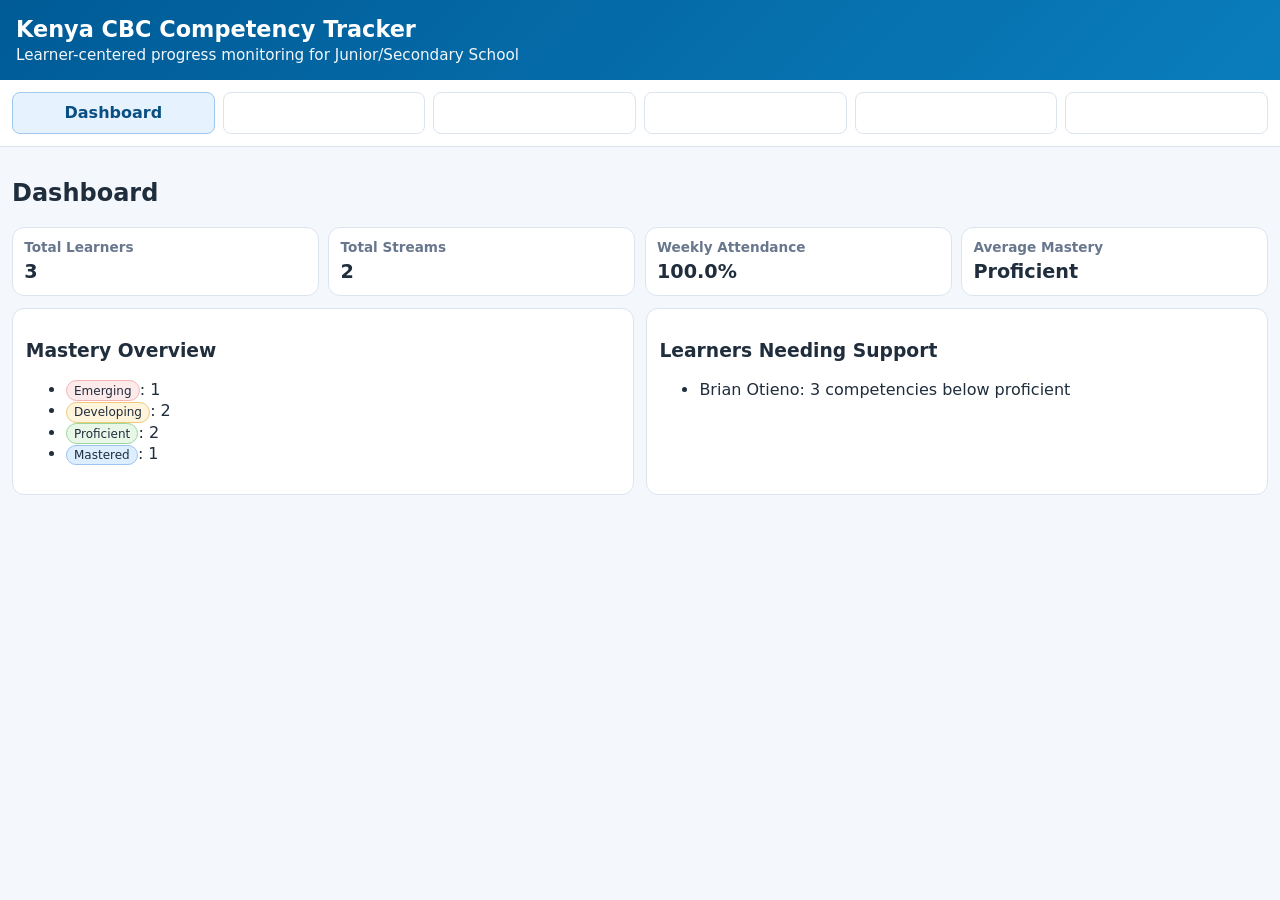
==== index.html @ 10948825 "Build offline Kenya CBC competency tracker web app" ====
<!DOCTYPE html>
<html lang="en">
<head>
  <meta charset="UTF-8" />
  <meta name="viewport" content="width=device-width, initial-scale=1.0" />
  <title>CBC Competency Tracker - Kenya</title>
  <link rel="stylesheet" href="styles.css" />
</head>
<body>
  <header class="app-header">
    <h1>Kenya CBC Competency Tracker</h1>
    <p class="subheading">Learner-centered progress monitoring for Junior/Secondary School</p>
  </header>

  <nav class="top-nav" aria-label="Main navigation">
    <button class="nav-btn active" data-target="dashboard">Dashboard</button>
    <button class="nav-btn" data-target="learners">Learners</button>
    <button class="nav-btn" data-target="attendance">Attendance</button>
    <button class="nav-btn" data-target="assessments">Assessments</button>
    <button class="nav-btn" data-target="reports">Reports</button>
    <button class="nav-btn" data-target="backup">Backup</button>
  </nav>

  <main>
    <section id="dashboard" class="panel active">
      <h2>Dashboard</h2>
      <div class="stat-grid">
        <article class="stat-card"><h3>Total Learners</h3><p id="statLearners">0</p></article>
        <article class="stat-card"><h3>Total Streams</h3><p id="statStreams">0</p></article>
        <article class="stat-card"><h3>Weekly Attendance</h3><p id="statWeeklyAttendance">0%</p></article>
        <article class="stat-card"><h3>Average Mastery</h3><p id="statMastery">N/A</p></article>
      </div>
      <div class="two-col">
        <article class="card">
          <h3>Mastery Overview</h3>
          <ul id="masteryOverview"></ul>
        </article>
        <article class="card">
          <h3>Learners Needing Support</h3>
          <ul id="supportAlerts"></ul>
        </article>
      </div>
    </section>

    <section id="learners" class="panel">
      <h2>Learner Records</h2>
      <form id="learnerForm" class="card form-grid">
        <input type="hidden" id="learnerId" />
        <label>Admission Number<input required id="admissionNumber" /></label>
        <label>Full Name<input required id="fullName" /></label>
        <label>Date of Birth<input type="date" id="dob" /></label>
        <label>Gender
          <select id="gender">
            <option>Female</option>
            <option>Male</option>
            <option>Prefer not to say</option>
          </select>
        </label>
        <label>Grade/Class<input id="grade" placeholder="e.g., Grade 8" /></label>
        <label>Stream<input id="stream" placeholder="e.g., North" /></label>
        <label>Guardian Phone<input id="guardianPhone" /></label>
        <label>Guardian Email<input type="email" id="guardianEmail" /></label>
        <label class="full">Learner Notes<textarea id="notes" placeholder="Support needs and strengths"></textarea></label>
        <label class="full checkbox"><input type="checkbox" id="consent" required /> Parent/Guardian consent for data use</label>
        <div class="actions full">
          <button type="submit">Save Learner</button>
          <button type="button" id="resetLearnerForm" class="secondary">Clear</button>
        </div>
      </form>

      <div class="card">
        <div class="filters">
          <label>Search<input id="learnerSearch" placeholder="Name or admission no." /></label>
          <label>Filter Grade<input id="filterGrade" placeholder="Grade" /></label>
          <label>Filter Stream<input id="filterStream" placeholder="Stream" /></label>
        </div>
        <div class="table-wrap">
          <table id="learnersTable">
            <thead><tr><th>Adm No</th><th>Name</th><th>Grade</th><th>Stream</th><th>Guardian</th><th>Actions</th></tr></thead>
            <tbody></tbody>
          </table>
        </div>
      </div>
    </section>

    <section id="attendance" class="panel">
      <h2>Attendance Monitoring</h2>
      <form id="attendanceForm" class="card inline-form">
        <label>Date<input type="date" id="attendanceDate" required /></label>
        <label>Grade/Class<input id="attendanceGrade" required /></label>
        <label>Stream<input id="attendanceStream" required /></label>
        <button type="button" id="loadAttendanceGrid">Load Class List</button>
      </form>
      <div class="card table-wrap">
        <table id="attendanceTable">
          <thead><tr><th>Learner</th><th>Admission No</th><th>Status</th></tr></thead>
          <tbody></tbody>
        </table>
      </div>
      <div class="actions">
        <button id="saveAttendance">Save Attendance</button>
        <button id="exportAttendance" class="secondary">Export Attendance CSV</button>
      </div>
    </section>

    <section id="assessments" class="panel">
      <h2>Competency-Based Assessments</h2>
      <form id="assessmentMetaForm" class="card form-grid">
        <label>Assessment Title<input id="assessmentTitle" required /></label>
        <label>Learning Area<input id="learningArea" placeholder="Mathematics, English..." required /></label>
        <label>Grade/Class<input id="assessmentGrade" required /></label>
        <label>Stream<input id="assessmentStream" required /></label>
        <label>Date<input type="date" id="assessmentDate" required /></label>
        <label class="full">Competency Items (comma separated)
          <input id="competencyItems" placeholder="Problem solving, Communication, Creativity" required />
        </label>
        <div class="actions full">
          <button type="button" id="loadAssessmentGrid">Load Assessment Grid</button>
        </div>
      </form>
      <div class="card table-wrap">
        <table id="assessmentTable">
          <thead></thead>
          <tbody></tbody>
        </table>
      </div>
      <div class="actions">
        <button id="saveAssessment">Save Assessment Event</button>
        <button id="exportAssessmentCsv" class="secondary">Export Assessment CSV</button>
        <button id="exportAssessmentJson" class="secondary">Export Assessment JSON</button>
      </div>
    </section>

    <section id="reports" class="panel">
      <h2>CBC Learner Reports</h2>
      <div class="card inline-form">
        <label>Select Learner
          <select id="reportLearnerSelect"></select>
        </label>
        <label>Teacher Comment
          <textarea id="reportComment" placeholder="Qualitative summary, growth areas, next support steps"></textarea>
        </label>
        <button id="generateReport" type="button">Generate Report</button>
        <button id="printReport" type="button" class="secondary">Print A4 Report</button>
      </div>
      <article id="reportOutput" class="report card"></article>
    </section>

    <section id="backup" class="panel">
      <h2>Import / Export & Data Backup</h2>
      <div class="card">
        <h3>Import Learners CSV</h3>
        <p>CSV headers: admissionNumber, fullName, dob, gender, grade, stream, guardianPhone, guardianEmail, notes, consent</p>
        <input type="file" id="importLearnersFile" accept=".csv" />
        <button id="importLearnersBtn">Import Learners</button>
      </div>
      <div class="card actions">
        <button id="exportAllJson">Export Full School Backup (JSON)</button>
        <button id="downloadLearnerTemplate" class="secondary">Download Learner CSV Template</button>
      </div>
    </section>
  </main>

  <template id="attendanceStatusTemplate">
    <select>
      <option value="Present">Present</option>
      <option value="Absent">Absent</option>
      <option value="Late">Late</option>
    </select>
  </template>

  <script src="app.js"></script>
</body>
</html>
---- styles.css ----
:root {
  --bg: #f4f8fc;
  --card: #ffffff;
  --primary: #005b96;
  --secondary: #2f7f5f;
  --text: #1f2d3d;
  --muted: #68778d;
  --border: #dbe4ef;
}

* { box-sizing: border-box; }
body {
  margin: 0;
  font-family: Inter, system-ui, Arial, sans-serif;
  color: var(--text);
  background: var(--bg);
}

.app-header {
  padding: 1rem;
  background: linear-gradient(135deg, var(--primary), #0a7dbc);
  color: white;
}
h1 { margin: 0 0 .25rem; font-size: 1.4rem; }
.subheading { margin: 0; font-size: .95rem; opacity: .95; }

.top-nav {
  display: grid;
  grid-template-columns: repeat(3, 1fr);
  gap: .5rem;
  padding: .75rem;
  background: white;
  border-bottom: 1px solid var(--border);
  position: sticky;
  top: 0;
  z-index: 10;
}
.nav-btn {
  border: 1px solid var(--border);
  background: white;
  border-radius: .5rem;
  padding: .65rem .35rem;
  font-weight: 600;
}
.nav-btn.active { background: #e7f2ff; border-color: #9fc8f0; color: #0a4f83; }

main { padding: .75rem; }
.panel { display: none; }
.panel.active { display: block; }

.card {
  background: var(--card);
  border: 1px solid var(--border);
  border-radius: .75rem;
  padding: .8rem;
  margin-bottom: .8rem;
}

.stat-grid {
  display: grid;
  grid-template-columns: repeat(auto-fit, minmax(130px, 1fr));
  gap: .6rem;
  margin-bottom: .75rem;
}
.stat-card {
  background: var(--card);
  border: 1px solid var(--border);
  border-radius: .75rem;
  padding: .7rem;
}
.stat-card h3 { margin: 0; font-size: .85rem; color: var(--muted); }
.stat-card p { margin: .35rem 0 0; font-size: 1.2rem; font-weight: 700; }

.two-col { display: grid; gap: .7rem; }

.form-grid {
  display: grid;
  grid-template-columns: 1fr;
  gap: .55rem;
}
label { display: grid; gap: .2rem; font-size: .9rem; }
input, select, textarea, button {
  padding: .6rem;
  border-radius: .5rem;
  border: 1px solid #c8d6e4;
  font: inherit;
}
textarea { min-height: 85px; resize: vertical; }
.checkbox { display: flex; align-items: center; gap: .45rem; }
.checkbox input { width: 18px; height: 18px; }

.actions { display: flex; flex-wrap: wrap; gap: .5rem; margin-bottom: .8rem; }
button {
  background: var(--primary);
  border-color: var(--primary);
  color: white;
  cursor: pointer;
}
button.secondary { background: #eef5ff; border-color: #bad4f2; color: #0a4f83; }

.filters { display: grid; grid-template-columns: 1fr; gap: .5rem; margin-bottom: .6rem; }
.table-wrap { overflow-x: auto; }
table { width: 100%; border-collapse: collapse; min-width: 680px; }
th, td { border: 1px solid var(--border); padding: .45rem; text-align: left; font-size: .88rem; vertical-align: top; }
th { background: #f1f7ff; }
.inline-form { display: grid; gap: .5rem; }

.level-pill {
  display: inline-block;
  border-radius: 999px;
  padding: .15rem .45rem;
  font-size: .75rem;
  border: 1px solid transparent;
}
.level-emerging { background: #fdeaea; border-color: #f6b3b3; }
.level-developing { background: #fff4dc; border-color: #f0c878; }
.level-proficient { background: #e8f7e8; border-color: #9ad89a; }
.level-mastered { background: #ddeeff; border-color: #9dc4f0; }

.report { background: #fff; }
.report h3 { margin-top: 0; }
.report-grid { display: grid; gap: .5rem; }

@media (min-width: 800px) {
  .top-nav { grid-template-columns: repeat(6, 1fr); }
  .form-grid { grid-template-columns: repeat(2, 1fr); }
  .form-grid .full { grid-column: 1 / -1; }
  .filters { grid-template-columns: repeat(3, 1fr); }
  .two-col { grid-template-columns: 1fr 1fr; }
  .inline-form { grid-template-columns: repeat(4, 1fr); align-items: end; }
  .inline-form textarea { grid-column: span 2; }
}

@media print {
  body { background: white; }
  .app-header, .top-nav, #reports .card:first-of-type { display: none !important; }
  main { padding: 0; }
  #reports .report { border: none; }
}
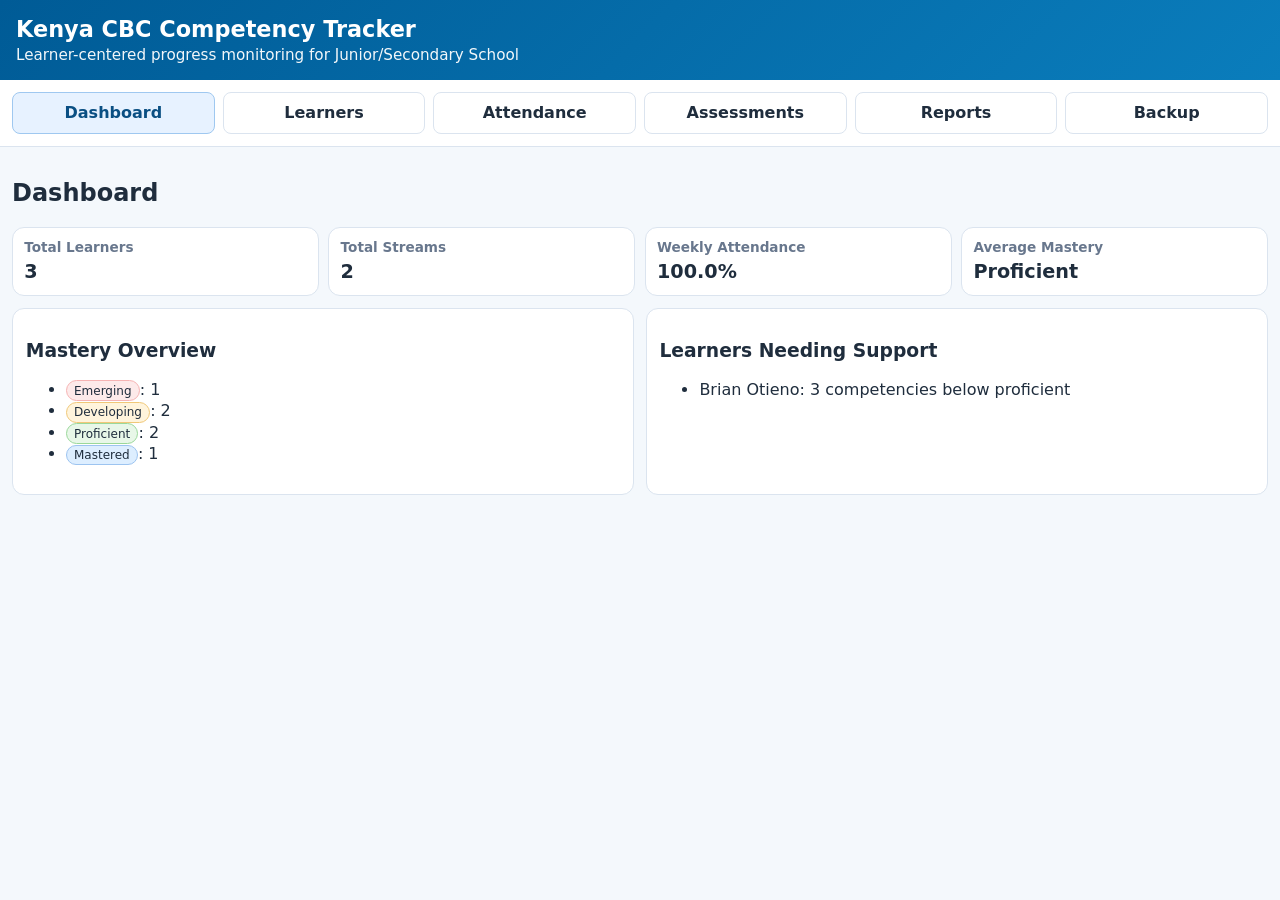
==== commit 6ae66e7c: "Fix report print layout to keep generated content visible" ====
--- a/index.html
+++ b/index.html
@@ -133,7 +133,7 @@
 
     <section id="reports" class="panel">
       <h2>CBC Learner Reports</h2>
-      <div class="card inline-form">
+      <div class="card inline-form report-controls">
         <label>Select Learner
           <select id="reportLearnerSelect"></select>
         </label>
--- a/styles.css
+++ b/styles.css
@@ -38,6 +38,7 @@
 .nav-btn {
   border: 1px solid var(--border);
   background: white;
+  color: var(--text);
   border-radius: .5rem;
   padding: .65rem .35rem;
   font-weight: 600;
@@ -90,13 +91,23 @@
 .checkbox input { width: 18px; height: 18px; }
 
 .actions { display: flex; flex-wrap: wrap; gap: .5rem; margin-bottom: .8rem; }
-button {
+.actions button,
+.card button,
+#backup button,
+#attendanceForm button,
+#assessmentMetaForm button,
+#reports button {
   background: var(--primary);
   border-color: var(--primary);
   color: white;
   cursor: pointer;
 }
-button.secondary { background: #eef5ff; border-color: #bad4f2; color: #0a4f83; }
+.actions button.secondary,
+.card button.secondary,
+#backup button.secondary,
+#attendanceForm button.secondary,
+#assessmentMetaForm button.secondary,
+#reports button.secondary { background: #eef5ff; border-color: #bad4f2; color: #0a4f83; }
 
 .filters { display: grid; grid-template-columns: 1fr; gap: .5rem; margin-bottom: .6rem; }
 .table-wrap { overflow-x: auto; }
@@ -133,7 +144,7 @@
 
 @media print {
   body { background: white; }
-  .app-header, .top-nav, #reports .card:first-of-type { display: none !important; }
+  .app-header, .top-nav, #reports .report-controls { display: none !important; }
   main { padding: 0; }
   #reports .report { border: none; }
 }
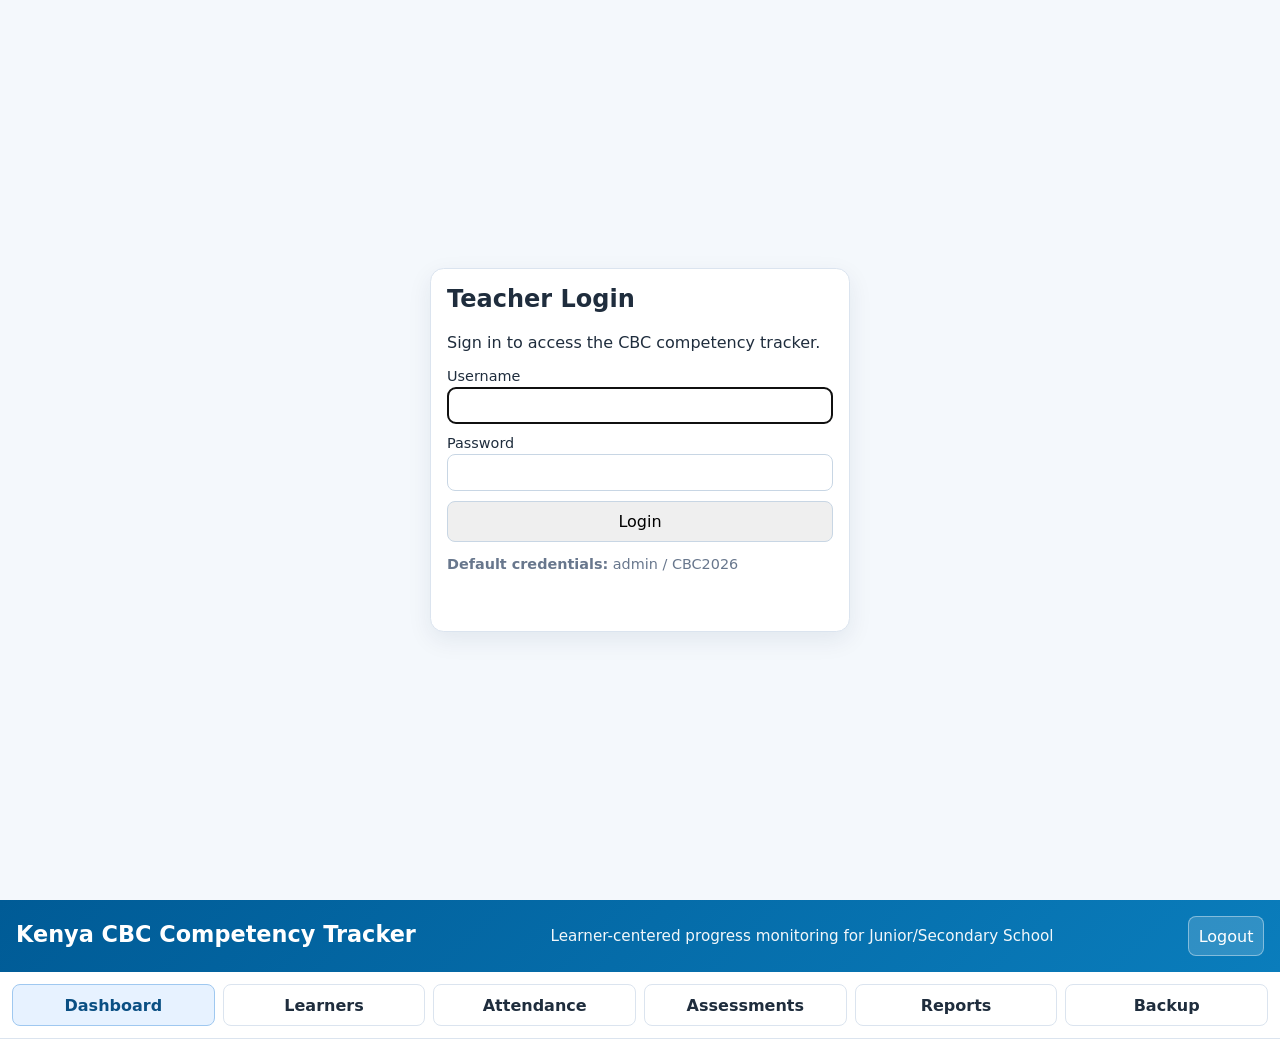
==== commit c2fdd326: "Add offline login screen with default credentials" ====
--- a/index.html
+++ b/index.html
@@ -7,12 +7,28 @@
   <link rel="stylesheet" href="styles.css" />
 </head>
 <body>
-  <header class="app-header">
+  <section id="loginScreen" class="login-screen">
+    <div class="login-card">
+      <h2>Teacher Login</h2>
+      <p>Sign in to access the CBC competency tracker.</p>
+      <form id="loginForm" class="login-form">
+        <label>Username<input id="loginUsername" required autocomplete="username" /></label>
+        <label>Password<input id="loginPassword" type="password" required autocomplete="current-password" /></label>
+        <button type="submit">Login</button>
+      </form>
+      <p class="login-hint"><strong>Default credentials:</strong> admin / CBC2026</p>
+      <p id="loginError" class="login-error" aria-live="polite"></p>
+    </div>
+  </section>
+
+  <header class="app-header app-shell" hidden>
+
     <h1>Kenya CBC Competency Tracker</h1>
     <p class="subheading">Learner-centered progress monitoring for Junior/Secondary School</p>
+    <button id="logoutBtn" class="secondary logout-btn" type="button">Logout</button>
   </header>
 
-  <nav class="top-nav" aria-label="Main navigation">
+  <nav class="top-nav app-shell" aria-label="Main navigation" hidden>
     <button class="nav-btn active" data-target="dashboard">Dashboard</button>
     <button class="nav-btn" data-target="learners">Learners</button>
     <button class="nav-btn" data-target="attendance">Attendance</button>
@@ -21,7 +37,7 @@
     <button class="nav-btn" data-target="backup">Backup</button>
   </nav>
 
-  <main>
+  <main class="app-shell" hidden>
     <section id="dashboard" class="panel active">
       <h2>Dashboard</h2>
       <div class="stat-grid">
--- a/styles.css
+++ b/styles.css
@@ -20,9 +20,40 @@
   padding: 1rem;
   background: linear-gradient(135deg, var(--primary), #0a7dbc);
   color: white;
+  display: flex;
+  flex-wrap: wrap;
+  align-items: center;
+  justify-content: space-between;
+  gap: .5rem 1rem;
 }
 h1 { margin: 0 0 .25rem; font-size: 1.4rem; }
 .subheading { margin: 0; font-size: .95rem; opacity: .95; }
+
+.logout-btn {
+  background: rgba(255,255,255,.16);
+  border-color: rgba(255,255,255,.4);
+  color: #fff !important;
+  width: fit-content;
+}
+
+.login-screen {
+  min-height: 100vh;
+  display: grid;
+  place-items: center;
+  padding: 1rem;
+}
+.login-card {
+  width: min(100%, 420px);
+  background: var(--card);
+  border: 1px solid var(--border);
+  border-radius: .85rem;
+  padding: 1rem;
+  box-shadow: 0 8px 24px rgba(15, 44, 77, 0.08);
+}
+.login-card h2 { margin-top: 0; }
+.login-form { display: grid; gap: .65rem; }
+.login-hint { color: var(--muted); font-size: .9rem; margin-bottom: 0; }
+.login-error { min-height: 1.2rem; color: #a00000; margin-top: .5rem; }
 
 .top-nav {
   display: grid;
@@ -144,7 +175,7 @@
 
 @media print {
   body { background: white; }
-  .app-header, .top-nav, #reports .report-controls { display: none !important; }
+  .app-header, .top-nav, #reports .report-controls, #loginScreen { display: none !important; }
   main { padding: 0; }
   #reports .report { border: none; }
 }
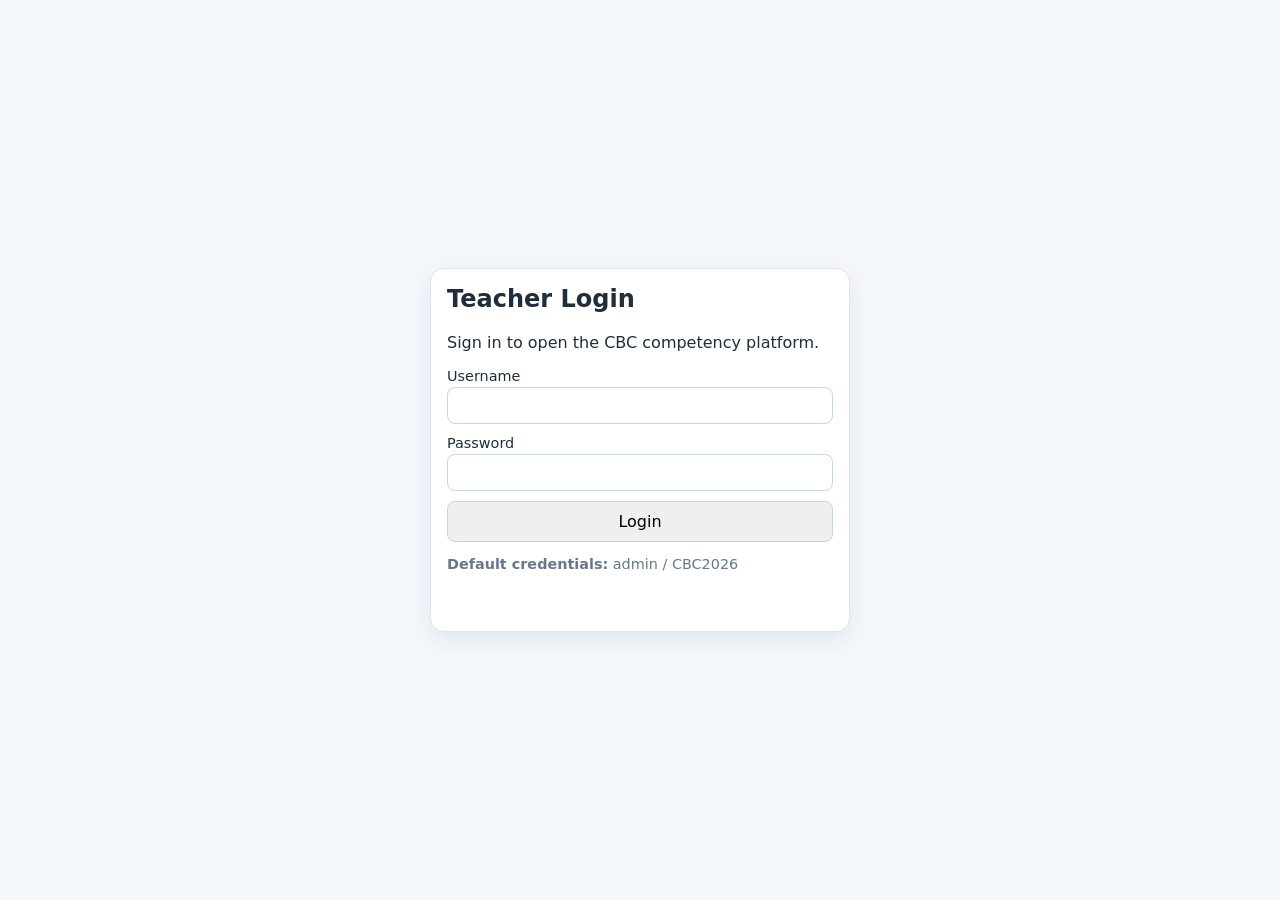
==== commit 9abeb4c4: "Move teacher login to separate page before platform" ====
--- a/index.html
+++ b/index.html
@@ -7,28 +7,14 @@
   <link rel="stylesheet" href="styles.css" />
 </head>
 <body>
-  <section id="loginScreen" class="login-screen">
-    <div class="login-card">
-      <h2>Teacher Login</h2>
-      <p>Sign in to access the CBC competency tracker.</p>
-      <form id="loginForm" class="login-form">
-        <label>Username<input id="loginUsername" required autocomplete="username" /></label>
-        <label>Password<input id="loginPassword" type="password" required autocomplete="current-password" /></label>
-        <button type="submit">Login</button>
-      </form>
-      <p class="login-hint"><strong>Default credentials:</strong> admin / CBC2026</p>
-      <p id="loginError" class="login-error" aria-live="polite"></p>
-    </div>
-  </section>
-
-  <header class="app-header app-shell" hidden>
+  <header class="app-header">
 
     <h1>Kenya CBC Competency Tracker</h1>
     <p class="subheading">Learner-centered progress monitoring for Junior/Secondary School</p>
     <button id="logoutBtn" class="secondary logout-btn" type="button">Logout</button>
   </header>
 
-  <nav class="top-nav app-shell" aria-label="Main navigation" hidden>
+  <nav class="top-nav" aria-label="Main navigation">
     <button class="nav-btn active" data-target="dashboard">Dashboard</button>
     <button class="nav-btn" data-target="learners">Learners</button>
     <button class="nav-btn" data-target="attendance">Attendance</button>
@@ -37,7 +23,7 @@
     <button class="nav-btn" data-target="backup">Backup</button>
   </nav>
 
-  <main class="app-shell" hidden>
+  <main>
     <section id="dashboard" class="panel active">
       <h2>Dashboard</h2>
       <div class="stat-grid">
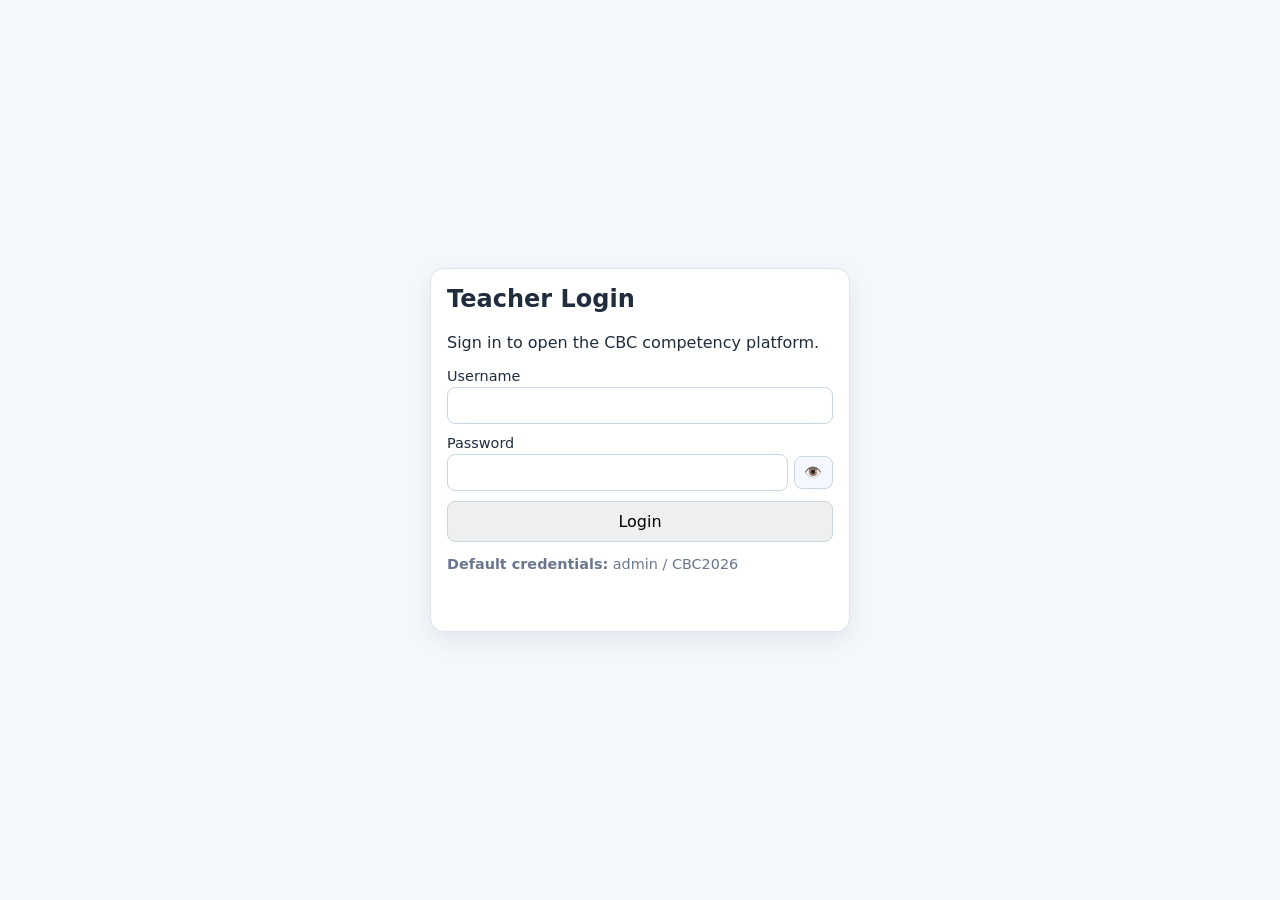
==== commit cbdd8061: "Add eye icon toggles to show or hide password fields" ====
--- a/index.html
+++ b/index.html
@@ -160,6 +160,32 @@
         <button id="exportAllJson">Export Full School Backup (JSON)</button>
         <button id="downloadLearnerTemplate" class="secondary">Download Learner CSV Template</button>
       </div>
+      <form id="changePasswordForm" class="card form-grid">
+        <h3 class="full">Account Security</h3>
+        <label>Current Password
+          <span class="password-field">
+            <input id="currentPassword" type="password" required />
+            <button type="button" class="toggle-password" data-target="currentPassword" aria-label="Show password" title="Show or hide password">👁️</button>
+          </span>
+        </label>
+        <label>New Password
+          <span class="password-field">
+            <input id="newPassword" type="password" minlength="6" required />
+            <button type="button" class="toggle-password" data-target="newPassword" aria-label="Show password" title="Show or hide password">👁️</button>
+          </span>
+        </label>
+        <label>Confirm New Password
+          <span class="password-field">
+            <input id="confirmPassword" type="password" minlength="6" required />
+            <button type="button" class="toggle-password" data-target="confirmPassword" aria-label="Show password" title="Show or hide password">👁️</button>
+          </span>
+        </label>
+        <div class="actions full">
+          <button type="submit">Change Password</button>
+        </div>
+        <p id="passwordChangeMessage" class="password-change-message full" aria-live="polite"></p>
+        <p id="passwordUpdateFlag" class="password-change-message full"></p>
+      </form>
     </section>
   </main>
 
--- a/styles.css
+++ b/styles.css
@@ -54,6 +54,25 @@
 .login-form { display: grid; gap: .65rem; }
 .login-hint { color: var(--muted); font-size: .9rem; margin-bottom: 0; }
 .login-error { min-height: 1.2rem; color: #a00000; margin-top: .5rem; }
+
+.password-field {
+  display: grid;
+  grid-template-columns: 1fr auto;
+  align-items: center;
+  gap: .35rem;
+}
+.password-field input { width: 100%; }
+.toggle-password {
+  padding: .5rem .6rem;
+  border-radius: .5rem;
+  border: 1px solid #c8d6e4;
+  background: #f5f9ff;
+  color: #0a4f83;
+  line-height: 1;
+}
+.password-change-message { min-height: 1.1rem; margin: 0; font-size: .9rem; }
+.password-change-message.success { color: #176b42; }
+.password-change-message.error { color: #a00000; }
 
 .top-nav {
   display: grid;
